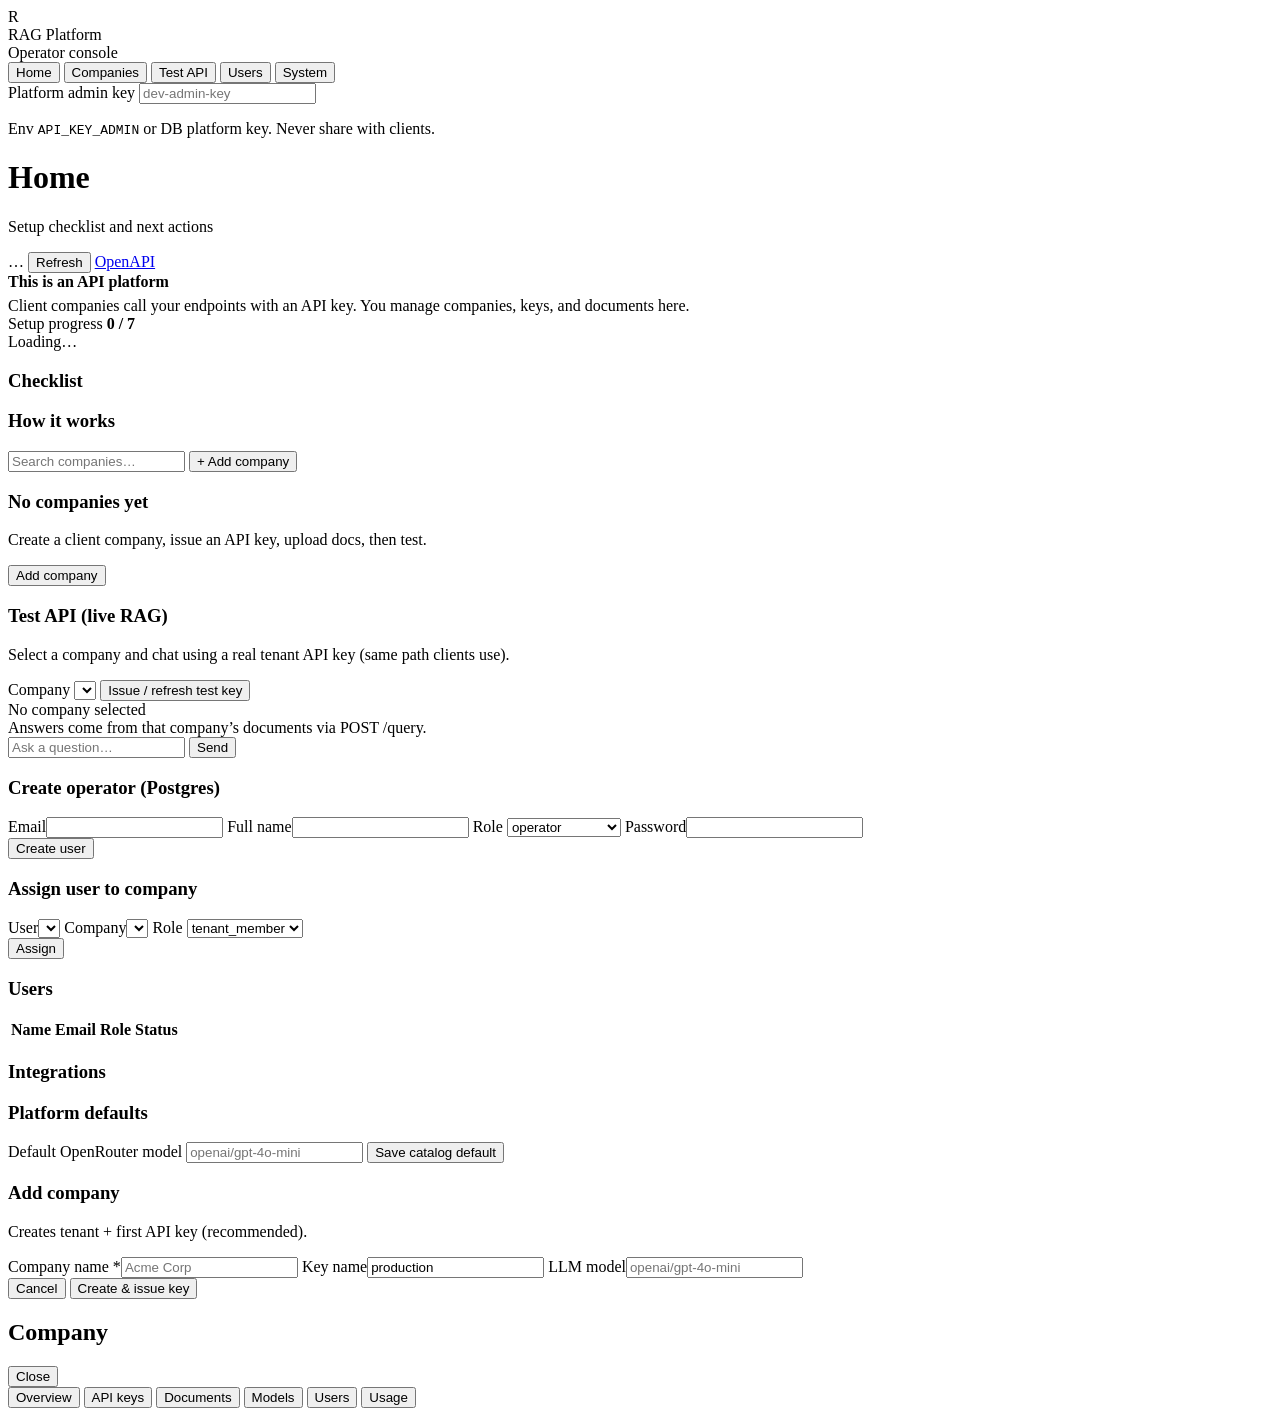
==== app/static/admin_console.html @ 2ca7c145 "multi company ui" ====
<!DOCTYPE html>
<html lang="en">
<head>
  <meta charset="UTF-8" />
  <meta name="viewport" content="width=device-width, initial-scale=1" />
  <title>RAG Platform Admin</title>
  <link rel="stylesheet" href="/static/admin_console.css" />
</head>
<body>
  <div class="shell">
    <aside class="sidebar">
      <div class="brand">
        <div class="logo">R</div>
        <div>
          <div class="brand-title">RAG Platform</div>
          <div class="brand-sub">Operator console</div>
        </div>
      </div>
      <nav class="nav">
        <button type="button" class="nav-item active" data-view="home">Home</button>
        <button type="button" class="nav-item" data-view="companies">Companies</button>
        <button type="button" class="nav-item" data-view="test">Test API</button>
        <button type="button" class="nav-item" data-view="users">Users</button>
        <button type="button" class="nav-item" data-view="system">System</button>
      </nav>
      <div class="sidebar-foot">
        <label class="field">
          <span>Platform admin key</span>
          <input id="apiKey" type="password" placeholder="dev-admin-key" autocomplete="off" />
        </label>
        <p class="help">Env <code>API_KEY_ADMIN</code> or DB platform key. Never share with clients.</p>
      </div>
    </aside>

    <main class="main">
      <header class="topbar">
        <div>
          <h1 id="pageTitle">Home</h1>
          <p class="muted" id="pageSub">Setup checklist and next actions</p>
        </div>
        <div class="top-actions">
          <span id="statusPill" class="pill">…</span>
          <button type="button" class="btn" id="btnRefresh">Refresh</button>
          <a class="btn" href="/docs" target="_blank" rel="noopener">OpenAPI</a>
        </div>
      </header>

      <div id="toast" class="toast hidden"></div>

      <!-- HOME -->
      <section class="view active" id="view-home">
        <div class="banner">
          <strong>This is an API platform</strong>
          <p class="muted" style="margin:6px 0 0">Client companies call your endpoints with an API key. You manage companies, keys, and documents here.</p>
        </div>
        <div class="progress-card">
          <div class="progress-head">
            <span>Setup progress</span>
            <strong id="progressText">0 / 7</strong>
          </div>
          <div class="progress-bar"><div class="progress-fill" id="progressFill"></div></div>
          <div class="next-box" id="nextBox">Loading…</div>
        </div>
        <div class="stat-grid" id="statGrid"></div>
        <div class="card">
          <h3>Checklist</h3>
          <div id="checklist" class="checklist"></div>
        </div>
        <div class="card">
          <h3>How it works</h3>
          <ol id="howList" class="how-list"></ol>
        </div>
      </section>

      <!-- COMPANIES -->
      <section class="view" id="view-companies">
        <div class="toolbar">
          <input id="companySearch" class="search" placeholder="Search companies…" />
          <button type="button" class="btn primary" id="btnAddCompany">+ Add company</button>
        </div>
        <div id="companiesEmpty" class="empty hidden">
          <h3>No companies yet</h3>
          <p class="muted">Create a client company, issue an API key, upload docs, then test.</p>
          <button type="button" class="btn primary" id="btnAddCompany2">Add company</button>
        </div>
        <div class="company-grid" id="companyGrid"></div>
      </section>

      <!-- TEST API -->
      <section class="view" id="view-test">
        <div class="card">
          <h3>Test API (live RAG)</h3>
          <p class="muted">Select a company and chat using a real tenant API key (same path clients use).</p>
          <div class="form-row">
            <label class="field grow">
              <span>Company</span>
              <select id="testCompany"></select>
            </label>
            <button type="button" class="btn" id="btnTestKey">Issue / refresh test key</button>
          </div>
          <div class="meta-row" id="testMeta">No company selected</div>
        </div>
        <div class="test-chat card">
          <div id="testMessages" class="test-messages">
            <div class="empty-hint">Answers come from that company’s documents via POST /query.</div>
          </div>
          <form id="testForm" class="test-form">
            <input id="testQuestion" placeholder="Ask a question…" autocomplete="off" />
            <button type="submit" class="btn primary" id="btnTestSend">Send</button>
          </form>
        </div>
      </section>

      <!-- USERS -->
      <section class="view" id="view-users">
        <div class="card">
          <h3>Create operator (Postgres)</h3>
          <div class="form-grid">
            <label class="field"><span>Email</span><input id="uEmail" type="email" /></label>
            <label class="field"><span>Full name</span><input id="uName" /></label>
            <label class="field"><span>Role</span>
              <select id="uRole">
                <option value="operator">operator</option>
                <option value="platform_admin">platform_admin</option>
                <option value="viewer">viewer</option>
              </select>
            </label>
            <label class="field"><span>Password</span><input id="uPass" type="password" /></label>
          </div>
          <button type="button" class="btn primary" id="btnCreateUser">Create user</button>
        </div>
        <div class="card">
          <h3>Assign user to company</h3>
          <div class="form-grid">
            <label class="field"><span>User</span><select id="aUser"></select></label>
            <label class="field"><span>Company</span><select id="aTenant"></select></label>
            <label class="field"><span>Role</span>
              <select id="aRole">
                <option value="tenant_member">tenant_member</option>
                <option value="tenant_admin">tenant_admin</option>
              </select>
            </label>
          </div>
          <button type="button" class="btn" id="btnAssign">Assign</button>
        </div>
        <div class="card">
          <h3>Users</h3>
          <div class="table-wrap">
            <table>
              <thead><tr><th>Name</th><th>Email</th><th>Role</th><th>Status</th><th></th></tr></thead>
              <tbody id="usersBody"></tbody>
            </table>
          </div>
        </div>
      </section>

      <!-- SYSTEM -->
      <section class="view" id="view-system">
        <div class="card">
          <h3>Integrations</h3>
          <div class="integ-grid" id="integGrid"></div>
        </div>
        <div class="card">
          <h3>Platform defaults</h3>
          <div class="form-grid">
            <label class="field"><span>Default OpenRouter model</span>
              <input id="sysModel" placeholder="openai/gpt-4o-mini" />
            </label>
            <button type="button" class="btn primary" id="btnSaveModel" style="align-self:end">Save catalog default</button>
          </div>
          <div class="chip-row" id="modelChips"></div>
          <p class="muted" id="embedInfo" style="margin-top:12px"></p>
        </div>
      </section>
    </main>
  </div>

  <!-- ADD COMPANY MODAL -->
  <div id="modalAdd" class="modal hidden">
    <div class="modal-card">
      <h3>Add company</h3>
      <p class="muted">Creates tenant + first API key (recommended).</p>
      <label class="field"><span>Company name *</span><input id="mName" placeholder="Acme Corp" /></label>
      <label class="field"><span>Key name</span><input id="mKeyName" value="production" /></label>
      <label class="field"><span>LLM model</span><input id="mModel" placeholder="openai/gpt-4o-mini" /></label>
      <div class="modal-actions">
        <button type="button" class="btn" id="mCancel">Cancel</button>
        <button type="button" class="btn primary" id="mSave">Create &amp; issue key</button>
      </div>
      <div id="mSecret" class="secret-box hidden"></div>
    </div>
  </div>

  <!-- COMPANY DESK DRAWER -->
  <div id="desk" class="desk hidden">
    <div class="desk-backdrop" id="deskBackdrop"></div>
    <div class="desk-panel">
      <header class="desk-head">
        <div>
          <h2 id="deskTitle">Company</h2>
          <p class="muted" id="deskSub"></p>
        </div>
        <button type="button" class="btn" id="deskClose">Close</button>
      </header>
      <nav class="desk-tabs" id="deskTabs">
        <button type="button" class="desk-tab active" data-tab="overview">Overview</button>
        <button type="button" class="desk-tab" data-tab="keys">API keys</button>
        <button type="button" class="desk-tab" data-tab="docs">Documents</button>
        <button type="button" class="desk-tab" data-tab="models">Models</button>
        <button type="button" class="desk-tab" data-tab="members">Users</button>
        <button type="button" class="desk-tab" data-tab="usage">Usage</button>
      </nav>
      <div class="desk-body">
        <div class="desk-pane active" id="tab-overview"></div>
        <div class="desk-pane" id="tab-keys"></div>
        <div class="desk-pane" id="tab-docs"></div>
        <div class="desk-pane" id="tab-models"></div>
        <div class="desk-pane" id="tab-members"></div>
        <div class="desk-pane" id="tab-usage"></div>
      </div>
    </div>
  </div>

  <script src="/static/admin_console.js"></script>
</body>
</html>
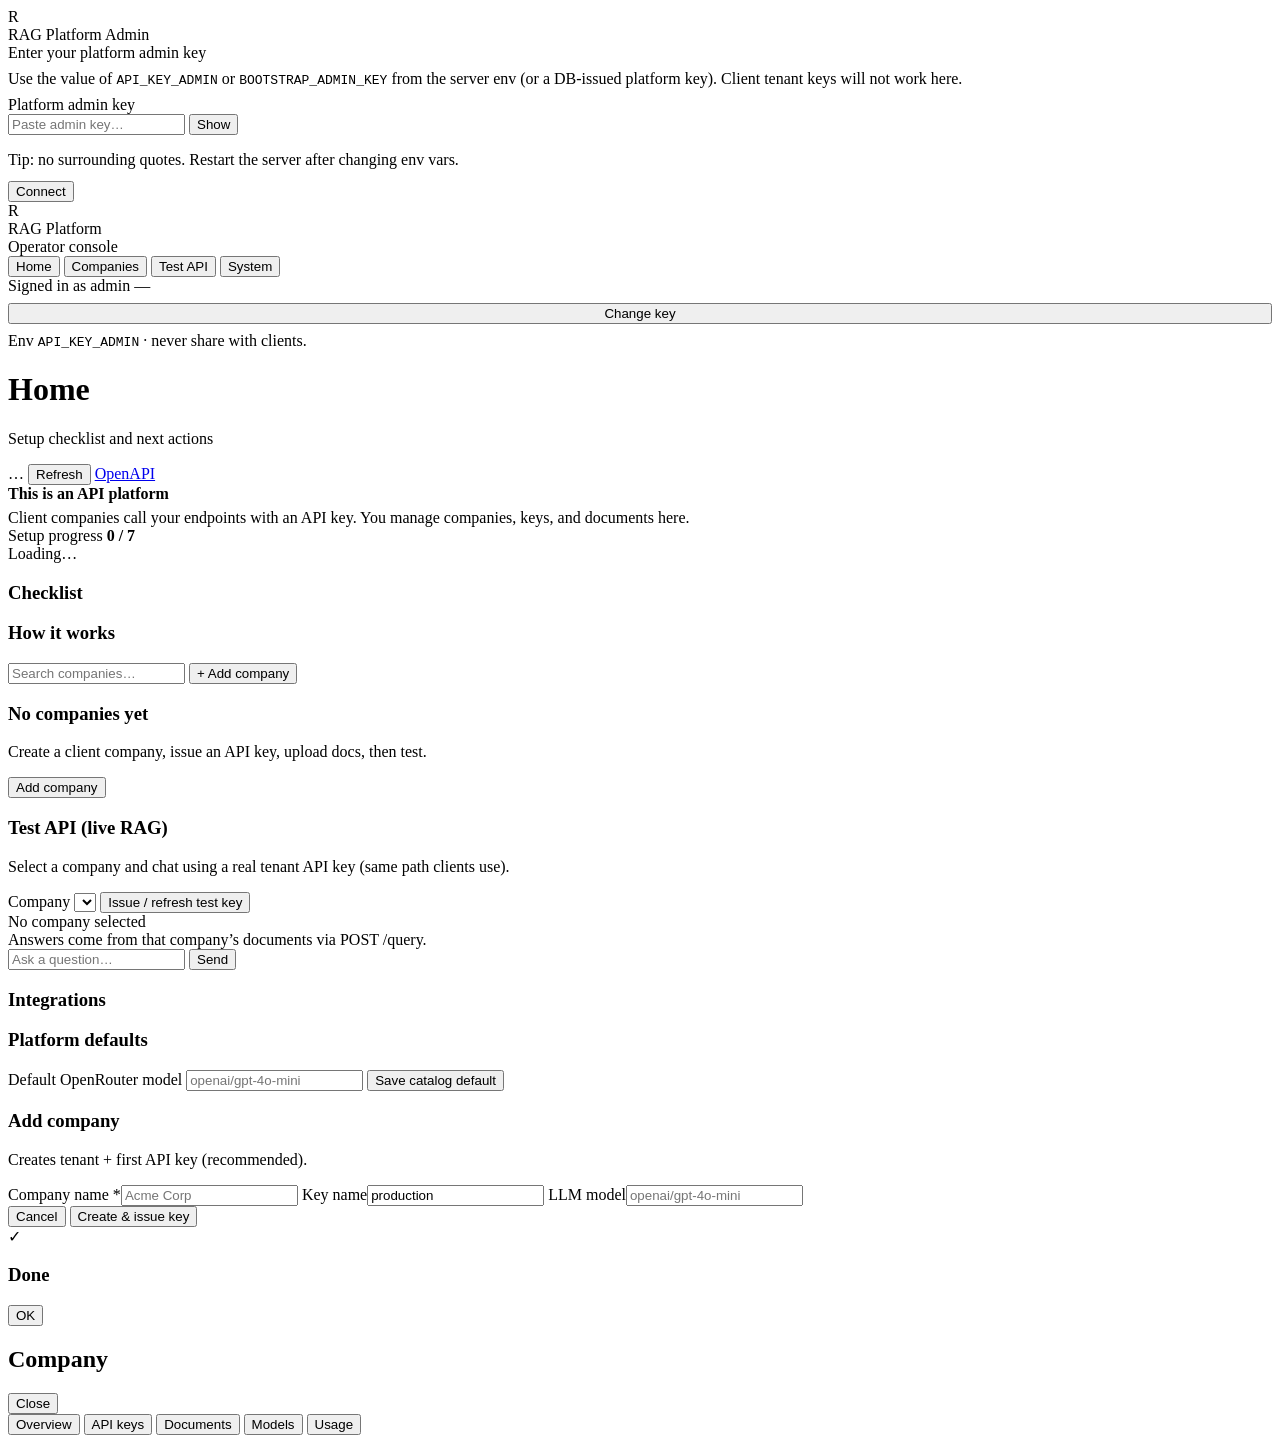
==== commit e1dfaa4e: "admin key fix" ====
--- a/app/static/admin_console.html
+++ b/app/static/admin_console.html
@@ -7,7 +7,38 @@
   <link rel="stylesheet" href="/static/admin_console.css" />
 </head>
 <body>
-  <div class="shell">
+  <!-- Auth gate: must connect with platform admin key when AUTH_ENABLED -->
+  <div id="authGate" class="auth-gate">
+    <div class="auth-card">
+      <div class="brand" style="margin-bottom:8px">
+        <div class="logo">R</div>
+        <div>
+          <div class="brand-title">RAG Platform Admin</div>
+          <div class="brand-sub">Enter your platform admin key</div>
+        </div>
+      </div>
+      <p class="muted" style="margin:0 0 8px">
+        Use the value of <code>API_KEY_ADMIN</code> or <code>BOOTSTRAP_ADMIN_KEY</code> from the server env
+        (or a DB-issued platform key). Client tenant keys will not work here.
+      </p>
+      <label class="field">
+        <span>Platform admin key</span>
+        <div class="key-row">
+          <input id="gateKey" type="password" placeholder="Paste admin key…" autocomplete="off" spellcheck="false" />
+          <button type="button" class="btn sm" id="gateToggle" title="Show/hide">Show</button>
+        </div>
+      </label>
+      <p id="gateError" class="field-error hidden"></p>
+      <p id="gateHint" class="help" style="margin:0">
+        Tip: no surrounding quotes. Restart the server after changing env vars.
+      </p>
+      <div class="modal-actions" style="margin-top:12px">
+        <button type="button" class="btn primary" id="gateConnect">Connect</button>
+      </div>
+    </div>
+  </div>
+
+  <div id="appShell" class="shell hidden">
     <aside class="sidebar">
       <div class="brand">
         <div class="logo">R</div>
@@ -20,15 +51,15 @@
         <button type="button" class="nav-item active" data-view="home">Home</button>
         <button type="button" class="nav-item" data-view="companies">Companies</button>
         <button type="button" class="nav-item" data-view="test">Test API</button>
-        <button type="button" class="nav-item" data-view="users">Users</button>
         <button type="button" class="nav-item" data-view="system">System</button>
       </nav>
       <div class="sidebar-foot">
-        <label class="field">
-          <span>Platform admin key</span>
-          <input id="apiKey" type="password" placeholder="dev-admin-key" autocomplete="off" />
-        </label>
-        <p class="help">Env <code>API_KEY_ADMIN</code> or DB platform key. Never share with clients.</p>
+        <div class="auth-status">
+          <span class="lbl">Signed in as admin</span>
+          <span id="authKeyHint" class="mono muted">—</span>
+        </div>
+        <button type="button" class="btn sm" id="btnDisconnect" style="width:100%;margin-top:8px">Change key</button>
+        <p class="help" style="margin-top:8px">Env <code>API_KEY_ADMIN</code> · never share with clients.</p>
       </div>
     </aside>
 
@@ -44,8 +75,6 @@
           <a class="btn" href="/docs" target="_blank" rel="noopener">OpenAPI</a>
         </div>
       </header>
-
-      <div id="toast" class="toast hidden"></div>
 
       <!-- HOME -->
       <section class="view active" id="view-home">
@@ -108,49 +137,6 @@
             <input id="testQuestion" placeholder="Ask a question…" autocomplete="off" />
             <button type="submit" class="btn primary" id="btnTestSend">Send</button>
           </form>
-        </div>
-      </section>
-
-      <!-- USERS -->
-      <section class="view" id="view-users">
-        <div class="card">
-          <h3>Create operator (Postgres)</h3>
-          <div class="form-grid">
-            <label class="field"><span>Email</span><input id="uEmail" type="email" /></label>
-            <label class="field"><span>Full name</span><input id="uName" /></label>
-            <label class="field"><span>Role</span>
-              <select id="uRole">
-                <option value="operator">operator</option>
-                <option value="platform_admin">platform_admin</option>
-                <option value="viewer">viewer</option>
-              </select>
-            </label>
-            <label class="field"><span>Password</span><input id="uPass" type="password" /></label>
-          </div>
-          <button type="button" class="btn primary" id="btnCreateUser">Create user</button>
-        </div>
-        <div class="card">
-          <h3>Assign user to company</h3>
-          <div class="form-grid">
-            <label class="field"><span>User</span><select id="aUser"></select></label>
-            <label class="field"><span>Company</span><select id="aTenant"></select></label>
-            <label class="field"><span>Role</span>
-              <select id="aRole">
-                <option value="tenant_member">tenant_member</option>
-                <option value="tenant_admin">tenant_admin</option>
-              </select>
-            </label>
-          </div>
-          <button type="button" class="btn" id="btnAssign">Assign</button>
-        </div>
-        <div class="card">
-          <h3>Users</h3>
-          <div class="table-wrap">
-            <table>
-              <thead><tr><th>Name</th><th>Email</th><th>Role</th><th>Status</th><th></th></tr></thead>
-              <tbody id="usersBody"></tbody>
-            </table>
-          </div>
         </div>
       </section>
 
@@ -191,6 +177,19 @@
     </div>
   </div>
 
+  <!-- RESULT / CONFIRM DIALOG -->
+  <div id="modalDialog" class="modal hidden" role="dialog" aria-modal="true">
+    <div class="modal-card dialog-card">
+      <div id="dlgIcon" class="dlg-icon ok">✓</div>
+      <h3 id="dlgTitle">Done</h3>
+      <p id="dlgMessage" class="muted" style="margin:0;white-space:pre-wrap"></p>
+      <div id="dlgSecret" class="secret-box hidden"></div>
+      <div class="modal-actions" id="dlgActions">
+        <button type="button" class="btn primary" id="dlgOk">OK</button>
+      </div>
+    </div>
+  </div>
+
   <!-- COMPANY DESK DRAWER -->
   <div id="desk" class="desk hidden">
     <div class="desk-backdrop" id="deskBackdrop"></div>
@@ -207,7 +206,6 @@
         <button type="button" class="desk-tab" data-tab="keys">API keys</button>
         <button type="button" class="desk-tab" data-tab="docs">Documents</button>
         <button type="button" class="desk-tab" data-tab="models">Models</button>
-        <button type="button" class="desk-tab" data-tab="members">Users</button>
         <button type="button" class="desk-tab" data-tab="usage">Usage</button>
       </nav>
       <div class="desk-body">
@@ -215,7 +213,6 @@
         <div class="desk-pane" id="tab-keys"></div>
         <div class="desk-pane" id="tab-docs"></div>
         <div class="desk-pane" id="tab-models"></div>
-        <div class="desk-pane" id="tab-members"></div>
         <div class="desk-pane" id="tab-usage"></div>
       </div>
     </div>
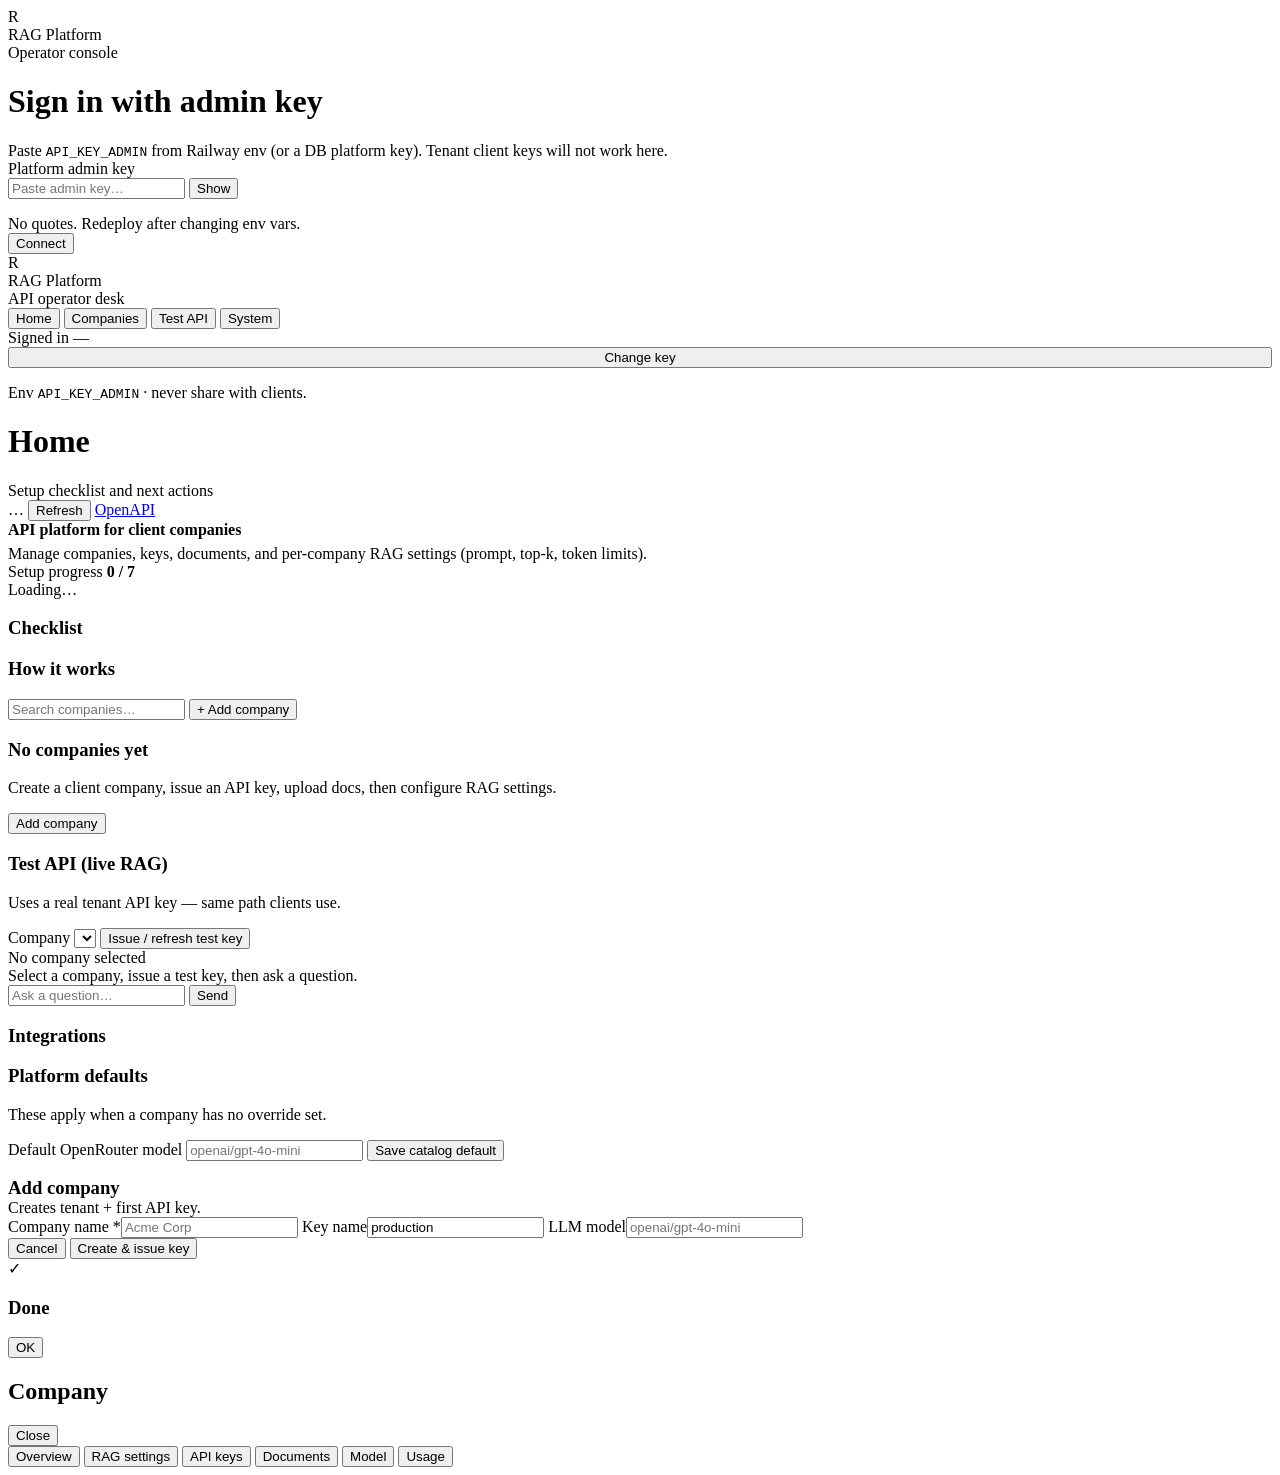
==== commit b3f275f5: "Rework admin UI and add per-company RAG settings. Postgres stores system prompt, top_k, return_n, to" ====
--- a/app/static/admin_console.html
+++ b/app/static/admin_console.html
@@ -7,33 +7,36 @@
   <link rel="stylesheet" href="/static/admin_console.css" />
 </head>
 <body>
-  <!-- Auth gate: must connect with platform admin key when AUTH_ENABLED -->
+  <div id="globalLoad"></div>
+  <div class="toast-strip" id="toastStrip"></div>
+
+  <!-- Auth gate -->
   <div id="authGate" class="auth-gate">
     <div class="auth-card">
-      <div class="brand" style="margin-bottom:8px">
+      <div class="brand" style="padding:0;margin-bottom:4px">
         <div class="logo">R</div>
         <div>
-          <div class="brand-title">RAG Platform Admin</div>
-          <div class="brand-sub">Enter your platform admin key</div>
-        </div>
-      </div>
-      <p class="muted" style="margin:0 0 8px">
-        Use the value of <code>API_KEY_ADMIN</code> or <code>BOOTSTRAP_ADMIN_KEY</code> from the server env
-        (or a DB-issued platform key). Client tenant keys will not work here.
+          <div class="brand-title">RAG Platform</div>
+          <div class="brand-sub">Operator console</div>
+        </div>
+      </div>
+      <h1>Sign in with admin key</h1>
+      <p class="muted" style="margin:0">
+        Paste <code>API_KEY_ADMIN</code> from Railway env (or a DB platform key). Tenant client keys will not work here.
       </p>
       <label class="field">
         <span>Platform admin key</span>
         <div class="key-row">
           <input id="gateKey" type="password" placeholder="Paste admin key…" autocomplete="off" spellcheck="false" />
-          <button type="button" class="btn sm" id="gateToggle" title="Show/hide">Show</button>
+          <button type="button" class="btn sm" id="gateToggle">Show</button>
         </div>
       </label>
       <p id="gateError" class="field-error hidden"></p>
-      <p id="gateHint" class="help" style="margin:0">
-        Tip: no surrounding quotes. Restart the server after changing env vars.
-      </p>
-      <div class="modal-actions" style="margin-top:12px">
-        <button type="button" class="btn primary" id="gateConnect">Connect</button>
+      <p class="help" style="margin:0">No quotes. Redeploy after changing env vars.</p>
+      <div class="modal-actions">
+        <button type="button" class="btn primary" id="gateConnect">
+          <span class="btn-label">Connect</span>
+        </button>
       </div>
     </div>
   </div>
@@ -44,7 +47,7 @@
         <div class="logo">R</div>
         <div>
           <div class="brand-title">RAG Platform</div>
-          <div class="brand-sub">Operator console</div>
+          <div class="brand-sub">API operator desk</div>
         </div>
       </div>
       <nav class="nav">
@@ -55,11 +58,11 @@
       </nav>
       <div class="sidebar-foot">
         <div class="auth-status">
-          <span class="lbl">Signed in as admin</span>
+          <span class="lbl">Signed in</span>
           <span id="authKeyHint" class="mono muted">—</span>
         </div>
-        <button type="button" class="btn sm" id="btnDisconnect" style="width:100%;margin-top:8px">Change key</button>
-        <p class="help" style="margin-top:8px">Env <code>API_KEY_ADMIN</code> · never share with clients.</p>
+        <button type="button" class="btn sm" id="btnDisconnect" style="width:100%">Change key</button>
+        <p class="help">Env <code>API_KEY_ADMIN</code> · never share with clients.</p>
       </div>
     </aside>
 
@@ -67,20 +70,19 @@
       <header class="topbar">
         <div>
           <h1 id="pageTitle">Home</h1>
-          <p class="muted" id="pageSub">Setup checklist and next actions</p>
+          <p class="muted" id="pageSub" style="margin:4px 0 0">Setup checklist and next actions</p>
         </div>
         <div class="top-actions">
           <span id="statusPill" class="pill">…</span>
-          <button type="button" class="btn" id="btnRefresh">Refresh</button>
+          <button type="button" class="btn" id="btnRefresh"><span class="btn-label">Refresh</span></button>
           <a class="btn" href="/docs" target="_blank" rel="noopener">OpenAPI</a>
         </div>
       </header>
 
-      <!-- HOME -->
       <section class="view active" id="view-home">
         <div class="banner">
-          <strong>This is an API platform</strong>
-          <p class="muted" style="margin:6px 0 0">Client companies call your endpoints with an API key. You manage companies, keys, and documents here.</p>
+          <strong>API platform for client companies</strong>
+          <p class="muted" style="margin:6px 0 0">Manage companies, keys, documents, and per-company RAG settings (prompt, top‑k, token limits).</p>
         </div>
         <div class="progress-card">
           <div class="progress-head">
@@ -101,46 +103,43 @@
         </div>
       </section>
 
-      <!-- COMPANIES -->
       <section class="view" id="view-companies">
         <div class="toolbar">
           <input id="companySearch" class="search" placeholder="Search companies…" />
-          <button type="button" class="btn primary" id="btnAddCompany">+ Add company</button>
+          <button type="button" class="btn primary" id="btnAddCompany"><span class="btn-label">+ Add company</span></button>
         </div>
         <div id="companiesEmpty" class="empty hidden">
           <h3>No companies yet</h3>
-          <p class="muted">Create a client company, issue an API key, upload docs, then test.</p>
-          <button type="button" class="btn primary" id="btnAddCompany2">Add company</button>
+          <p class="muted">Create a client company, issue an API key, upload docs, then configure RAG settings.</p>
+          <button type="button" class="btn primary" id="btnAddCompany2"><span class="btn-label">Add company</span></button>
         </div>
         <div class="company-grid" id="companyGrid"></div>
       </section>
 
-      <!-- TEST API -->
       <section class="view" id="view-test">
         <div class="card">
           <h3>Test API (live RAG)</h3>
-          <p class="muted">Select a company and chat using a real tenant API key (same path clients use).</p>
+          <p class="muted">Uses a real tenant API key — same path clients use.</p>
           <div class="form-row">
             <label class="field grow">
               <span>Company</span>
               <select id="testCompany"></select>
             </label>
-            <button type="button" class="btn" id="btnTestKey">Issue / refresh test key</button>
+            <button type="button" class="btn" id="btnTestKey"><span class="btn-label">Issue / refresh test key</span></button>
           </div>
           <div class="meta-row" id="testMeta">No company selected</div>
         </div>
         <div class="test-chat card">
           <div id="testMessages" class="test-messages">
-            <div class="empty-hint">Answers come from that company’s documents via POST /query.</div>
+            <div class="empty-hint">Select a company, issue a test key, then ask a question.</div>
           </div>
           <form id="testForm" class="test-form">
             <input id="testQuestion" placeholder="Ask a question…" autocomplete="off" />
-            <button type="submit" class="btn primary" id="btnTestSend">Send</button>
+            <button type="submit" class="btn primary" id="btnTestSend"><span class="btn-label">Send</span></button>
           </form>
         </div>
       </section>
 
-      <!-- SYSTEM -->
       <section class="view" id="view-system">
         <div class="card">
           <h3>Integrations</h3>
@@ -148,11 +147,12 @@
         </div>
         <div class="card">
           <h3>Platform defaults</h3>
+          <p class="muted" style="margin-top:0">These apply when a company has no override set.</p>
           <div class="form-grid">
             <label class="field"><span>Default OpenRouter model</span>
               <input id="sysModel" placeholder="openai/gpt-4o-mini" />
             </label>
-            <button type="button" class="btn primary" id="btnSaveModel" style="align-self:end">Save catalog default</button>
+            <button type="button" class="btn primary" id="btnSaveModel" style="align-self:end"><span class="btn-label">Save catalog default</span></button>
           </div>
           <div class="chip-row" id="modelChips"></div>
           <p class="muted" id="embedInfo" style="margin-top:12px"></p>
@@ -161,28 +161,27 @@
     </main>
   </div>
 
-  <!-- ADD COMPANY MODAL -->
+  <!-- Add company -->
   <div id="modalAdd" class="modal hidden">
     <div class="modal-card">
-      <h3>Add company</h3>
-      <p class="muted">Creates tenant + first API key (recommended).</p>
+      <h3 style="margin:0">Add company</h3>
+      <p class="muted" style="margin:0">Creates tenant + first API key.</p>
       <label class="field"><span>Company name *</span><input id="mName" placeholder="Acme Corp" /></label>
       <label class="field"><span>Key name</span><input id="mKeyName" value="production" /></label>
       <label class="field"><span>LLM model</span><input id="mModel" placeholder="openai/gpt-4o-mini" /></label>
       <div class="modal-actions">
         <button type="button" class="btn" id="mCancel">Cancel</button>
-        <button type="button" class="btn primary" id="mSave">Create &amp; issue key</button>
-      </div>
-      <div id="mSecret" class="secret-box hidden"></div>
-    </div>
-  </div>
-
-  <!-- RESULT / CONFIRM DIALOG -->
+        <button type="button" class="btn primary" id="mSave"><span class="btn-label">Create &amp; issue key</span></button>
+      </div>
+    </div>
+  </div>
+
+  <!-- Result dialog -->
   <div id="modalDialog" class="modal hidden" role="dialog" aria-modal="true">
     <div class="modal-card dialog-card">
       <div id="dlgIcon" class="dlg-icon ok">✓</div>
       <h3 id="dlgTitle">Done</h3>
-      <p id="dlgMessage" class="muted" style="margin:0;white-space:pre-wrap"></p>
+      <p id="dlgMessage" class="muted" style="margin:0"></p>
       <div id="dlgSecret" class="secret-box hidden"></div>
       <div class="modal-actions" id="dlgActions">
         <button type="button" class="btn primary" id="dlgOk">OK</button>
@@ -190,26 +189,28 @@
     </div>
   </div>
 
-  <!-- COMPANY DESK DRAWER -->
+  <!-- Company desk -->
   <div id="desk" class="desk hidden">
     <div class="desk-backdrop" id="deskBackdrop"></div>
     <div class="desk-panel">
       <header class="desk-head">
         <div>
           <h2 id="deskTitle">Company</h2>
-          <p class="muted" id="deskSub"></p>
+          <p class="muted" id="deskSub" style="margin:4px 0 0"></p>
         </div>
         <button type="button" class="btn" id="deskClose">Close</button>
       </header>
-      <nav class="desk-tabs" id="deskTabs">
+      <nav class="desk-tabs">
         <button type="button" class="desk-tab active" data-tab="overview">Overview</button>
+        <button type="button" class="desk-tab" data-tab="settings">RAG settings</button>
         <button type="button" class="desk-tab" data-tab="keys">API keys</button>
         <button type="button" class="desk-tab" data-tab="docs">Documents</button>
-        <button type="button" class="desk-tab" data-tab="models">Models</button>
+        <button type="button" class="desk-tab" data-tab="models">Model</button>
         <button type="button" class="desk-tab" data-tab="usage">Usage</button>
       </nav>
       <div class="desk-body">
         <div class="desk-pane active" id="tab-overview"></div>
+        <div class="desk-pane" id="tab-settings"></div>
         <div class="desk-pane" id="tab-keys"></div>
         <div class="desk-pane" id="tab-docs"></div>
         <div class="desk-pane" id="tab-models"></div>
